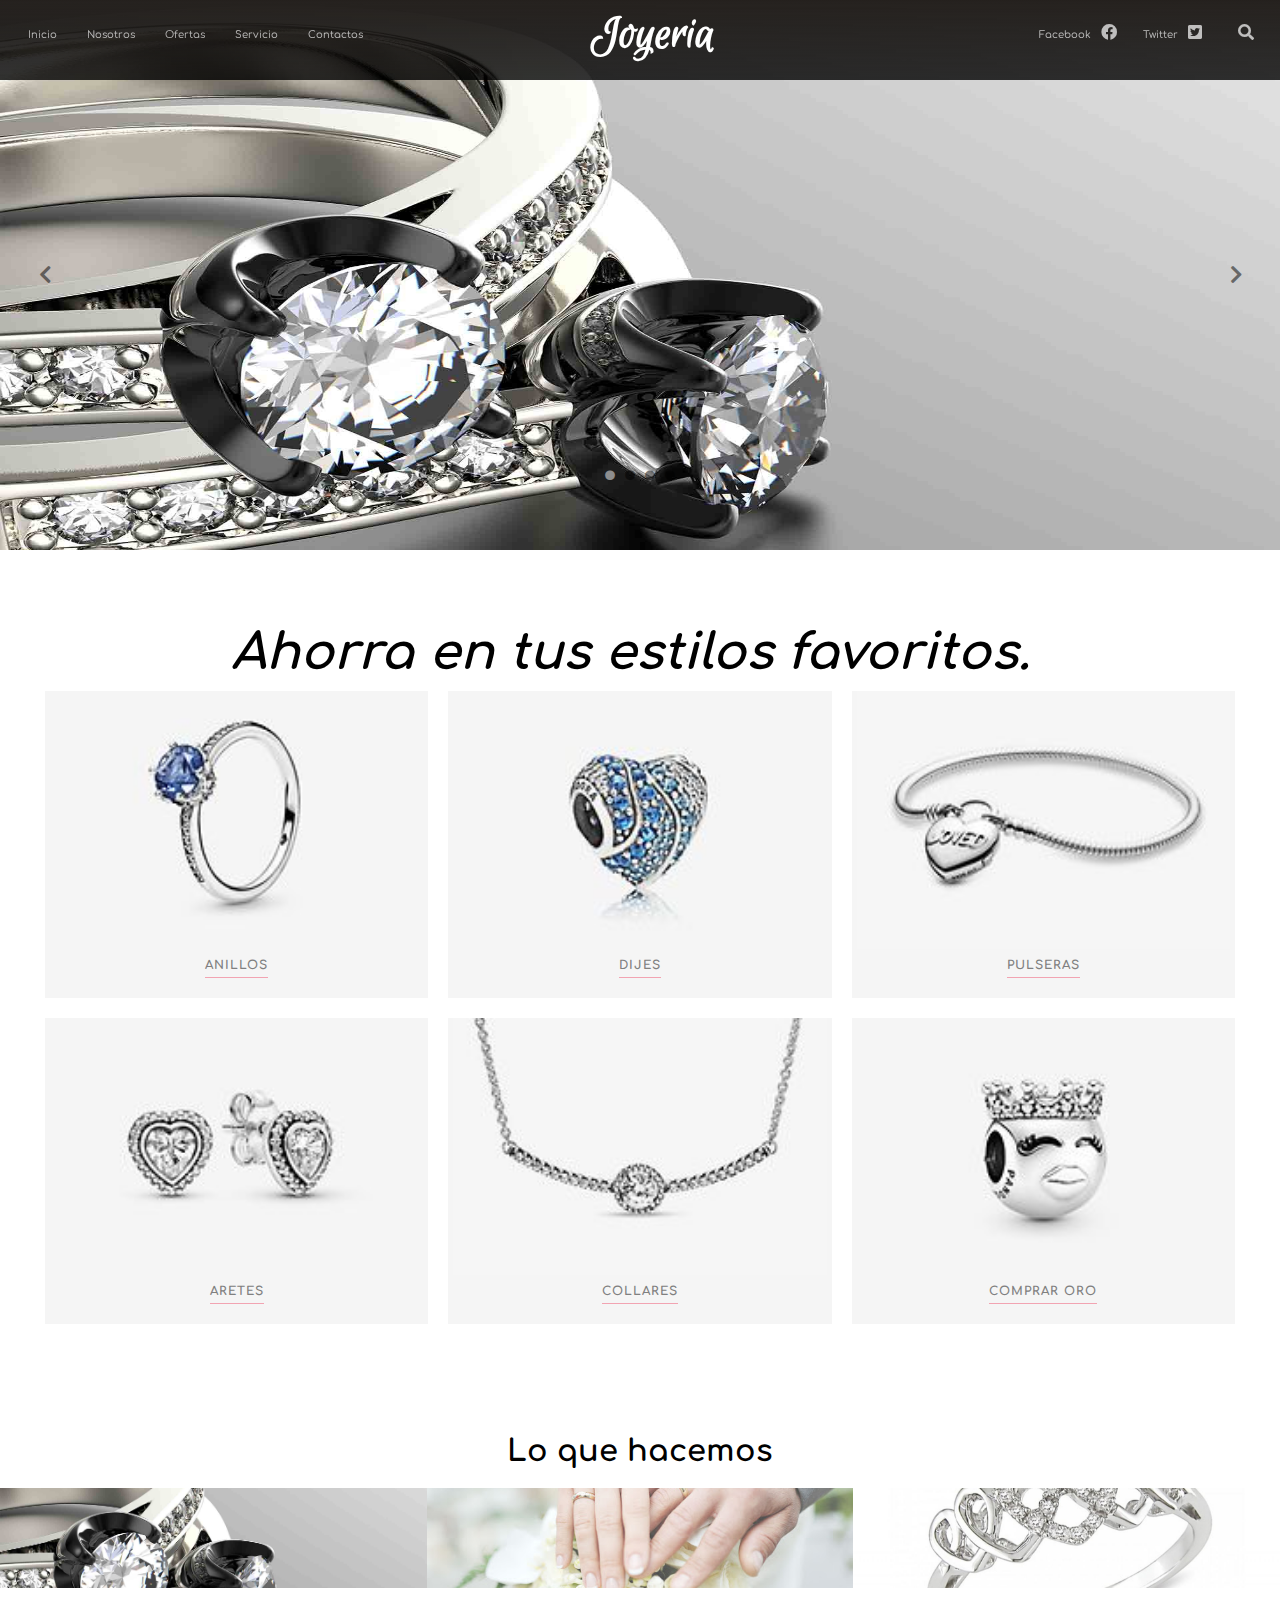
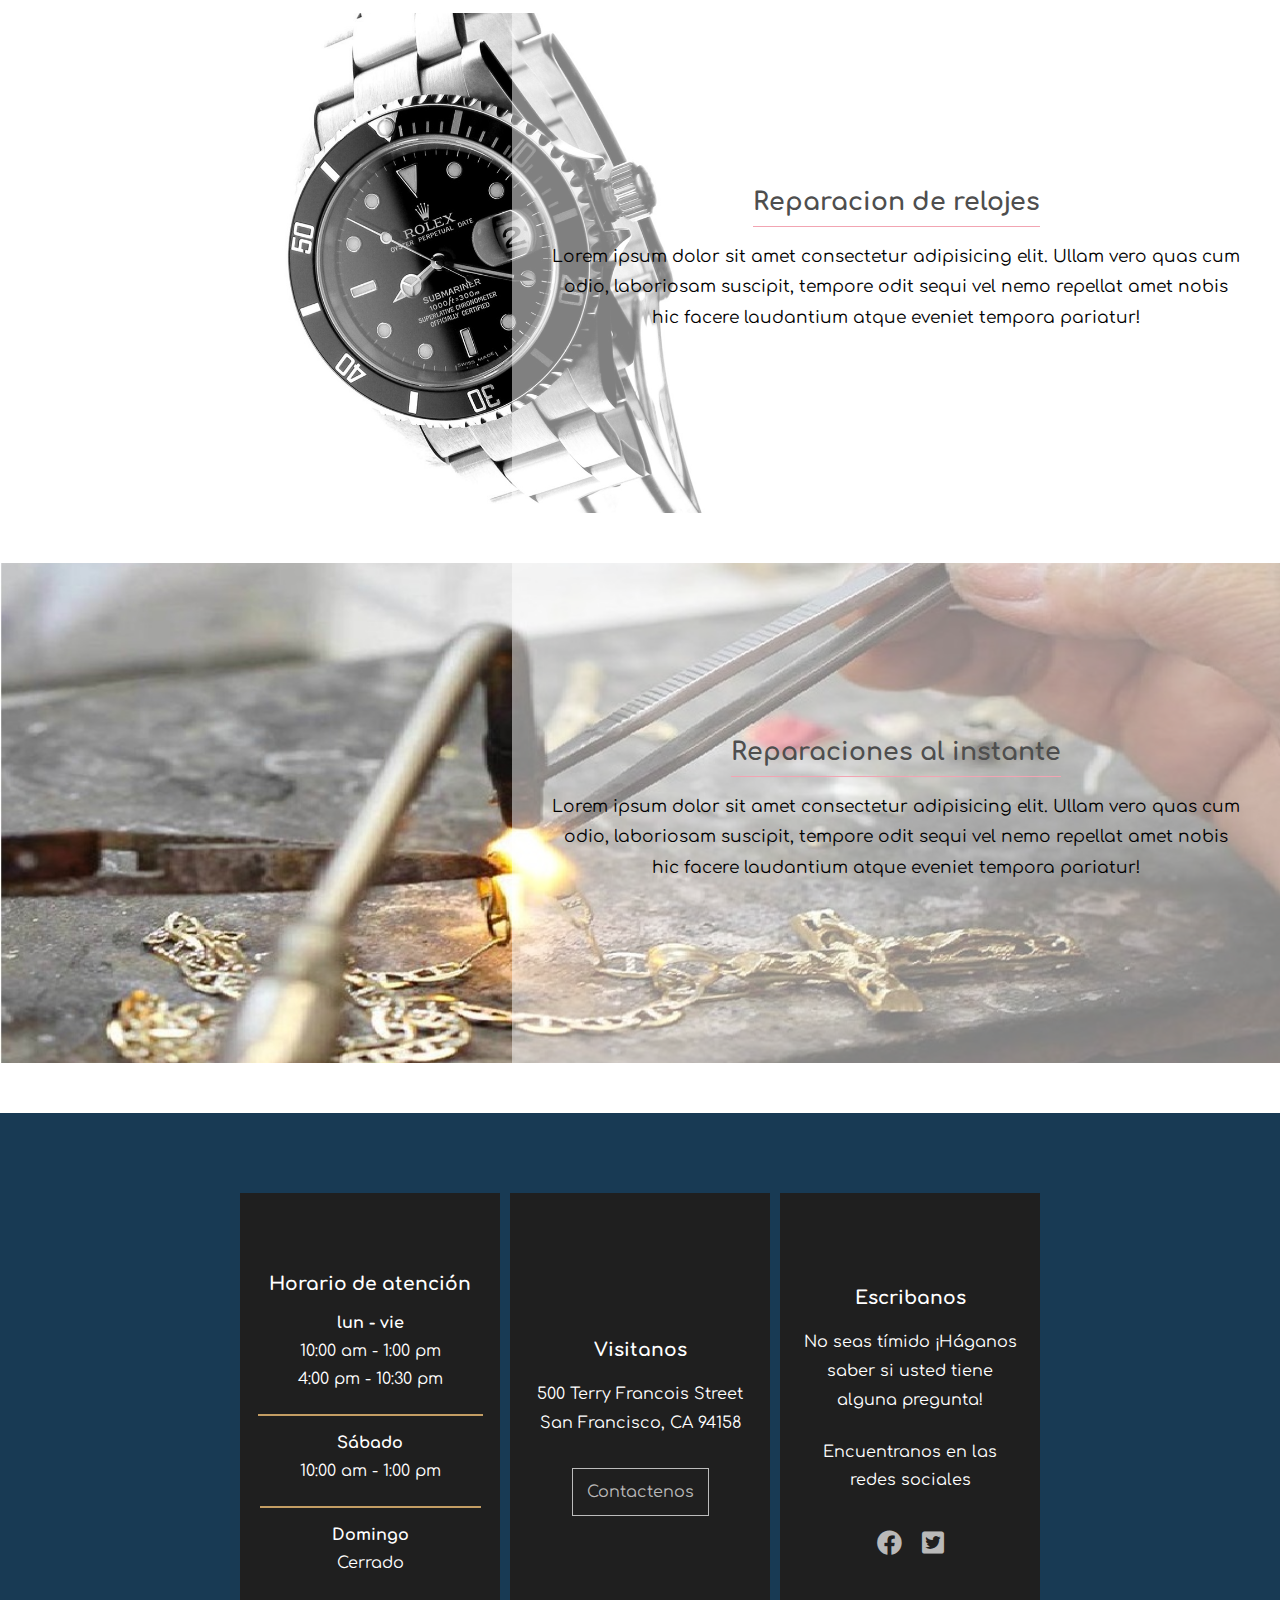
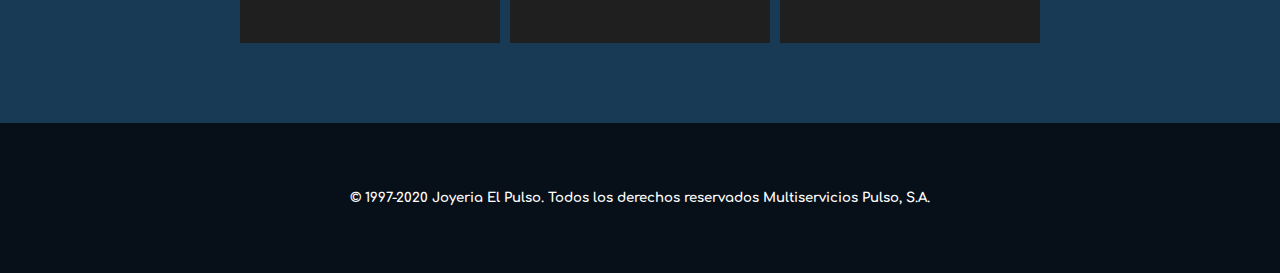
==== index.html @ f6baad27 "Media Query reponsive menu, social" ====
<!DOCTYPE html>
<html lang="es">
<head>
    <meta charset="UTF-8">
    <meta name="viewport" content="width=device-width, initial-scale=1.0">
    <title>Joyeria el Pulso</title>
    <link href="https://fonts.googleapis.com/css2?family=Lora&family=Montserrat:wght@600&display=swap" rel="stylesheet">
    <link href="https://fonts.googleapis.com/css2?family=MedievalSharp&display=swap" rel="stylesheet">
    <link href="https://fonts.googleapis.com/css2?family=Roboto&display=swap" rel="stylesheet">
    <link href="https://fonts.googleapis.com/css2?family=Comfortaa:wght@300&display=swap" rel="stylesheet">
    <link href="https://fonts.googleapis.com/css2?family=Euphoria+Script&display=swap" rel="stylesheet">

    <link rel="stylesheet" href="css/all.css">
    <link rel="stylesheet" href="css/principal.css">
</head>
<body>
    <div class="padre">
        <!-- encabezado incluyendo el menu y logo  -->
        <!-- ----------------------------- -->
        <header class="header"> 
            <!-- logo de la empresa -->
            <div class="contenedor">
        
            <input type="checkbox" id="menu-bar">
            <label for="menu-bar"><i class="fas fa-bars"></i></label>

            <nav class="menu">
              <a class="" href="#">Inicio</span></a>
              <a class="" href="#">Nosotros</span></a>
              <a class="" href="#">Ofertas</span></a>
              <a class="" href="#">Servicio</span></a>
              <a class="" href="#">Contactos</span> </a>
            </nav>

            <div class="logo">
              <h1>Joyeria</h1>
            </div>
            

            <div class="social">
              <div><a href="#"><span class="off">Facebook</span><i class="fab fa-facebook"></i></a></div>
              <div><a href="#"><span class="off">Twitter</span><i class="fab fa-twitter-square"></i></a></div>
              <div><a href="#"><span class="off"></span><i class="fas fa-search"></i></a></div>
            </div>

            <!-- menu de opciones y logo de redes sociales -->
          </div>    
        </header>
        <!-- ----------------------------- -->
        <!-- comienza slider -->
      <section class="section">   
        <div class="marcoSlider">
        <div class="slider">
          <ul>
            <li id="slider1"><img src="imagenes/4 (1).jpg" alt=""></li>
            <li id="slider2"><img src="imagenes/4 (2).jpg" alt=""></li>
            <li id="slider3"><img src="imagenes/4 (3).jpg" alt=""></li>
            <li id="slider4"><img src="imagenes/4 (4).jpg" alt=""></li>
        </ul>

            <div class="left"><span class="fa fa-chevron-left"></span></div>
            <div class="right"><span class="fa fa-chevron-right"></span></div>
        </div>
        <ol class="paginacion">
          <!-- <li><span class="fa fa-circle"></span></li>
          <li><span class="fa fa-circle"></span></li>
          <li><span class="fa fa-circle"></span></li>
          <li><span class="fa fa-circle"></span></li> -->
      </ol>
        </div>
      </section>
      <!-- ----------- termina slider -->
      <!-- section para descripcion de categorias -->
      <section class="sectionCategoria">
        <!-- panel de anuncios o frase de bienvenida -->
        <div class="contenedorSection">

        <aside class="panelRight">
            <div class="textFrase"><h1>Ahorra en tus estilos favoritos.</h1></div>
        </aside>

        <!-- imagenes con descripcion de categorias -->
          <div class="categoria">
            <article class="articulos">
              <img src="imagenes/Categorias/1.jpg" alt="">
            
              <h3>Anillos</h3>
            
            </article>

            <article class="articulos">
              <img src="imagenes/Categorias/2.jpg" alt="">
              <div class="contText"> 
                <h3>Dijes</h3>
               </div>
            </article>

            <article class="articulos">
              <img src="imagenes/Categorias/3.jpg" alt="">
              <div class="contText"> 
                <h3>Pulseras</h3>
               </div>
            </article>

            <article class="articulos">
              <img src="imagenes/Categorias/4.jpg" alt="">
              <div class="contText"> 
                <h3>Aretes</h3>
               </div>
            </article>

            <article class="articulos">
              <img src="imagenes/Categorias/5.jpg" alt="">
              <div class="contText"> 
                <h3>Collares</h3>
               </div>
            </article>

            <article class="articulos">
              <img src="imagenes/Categorias/6.jpg" alt="">
              <div class="contText"> 
                <h3>Comprar oro</h3>
               </div>
            </article>
          </div>

        </div>
      </section>
      <section class="section">
        <div class="textVendida">
          <h3>Lo que hacemos</h3> 
        </div>

        <!-- slides de presentacion para imagenes menores -->
        <div class="marcoSliderMini">
        <div class="slidesMini">
          <ul>
            <li id="slider1"><img src="imagenes/4 (1).jpg" alt=""></li>
            <li id="slider2"><img src="imagenes/4 (2).jpg" alt=""></li>
            <li id="slider3"><img src="imagenes/4 (3).jpg" alt=""></li>
            <li id="slider4"><img src="imagenes/4 (4).jpg" alt=""></li>
            <li id="slider1"><img src="imagenes/4 (1).jpg" alt=""></li>
            <li id="slider2"><img src="imagenes/4 (2).jpg" alt=""></li>
            <li id="slider3"><img src="imagenes/4 (3).jpg" alt=""></li>
            <li id="slider4"><img src="imagenes/4 (4).jpg" alt=""></li>
            <li id="slider1"><img src="imagenes/4 (1).jpg" alt=""></li>
            <li id="slider2"><img src="imagenes/4 (2).jpg" alt=""></li>
            <li id="slider3"><img src="imagenes/4 (3).jpg" alt=""></li>
            <li id="slider4"><img src="imagenes/4 (4).jpg" alt=""></li>
        </ul>
        

        </div>
        </div>
      </section>

      <section class="sectionServicios">
        <div class="servicios">
          <article class="serviciosAr">
            <!-- <img src="imagenes/reloj1.jpg" alt=""> -->
            <div class="ServicioText"> 
              <a href="">Reparacion de relojes</a>
              <p>Lorem ipsum dolor sit amet consectetur adipisicing elit. Ullam vero quas cum odio, laboriosam suscipit, tempore odit sequi vel nemo repellat amet nobis hic facere laudantium atque eveniet tempora pariatur!</p>
             </div>
          </article>

          <article class="serviciosAr2">
            <!-- <img src="imagenes/reloj1.jpg" alt=""> -->
            <div class="ServicioText"> 
              <a href="">Reparaciones al instante</a>
              <p>Lorem ipsum dolor sit amet consectetur adipisicing elit. Ullam vero quas cum odio, laboriosam suscipit, tempore odit sequi vel nemo repellat amet nobis hic facere laudantium atque eveniet tempora pariatur!</p>
             </div>
          </article>
        </div>
      </section>


      <!-- pie de pagina  -->
      <footer class="footer">
        <!-- contenido de pie de pagina -->
        <div class="pie">
          <div class="colorPie">
            <!-- informacion general de contacto -->
          <article class="informacion ">
            <h3>Horario de atención</h3>
            <h4>lun - vie</h4>
            <p class="linea">
              <font style="vertical-align: inherit;">10:00 am - 1:00 pm</font>
              <br/>
              <font style="vertical-align: inherit;">4:00 pm - 10:30 pm</font>
            </p>
            <br/>
            
            <h4>Sábado</h4>
            <p class="linea">
              <font style="vertical-align: inherit;">10:00 am - 1:00 pm</font>
            </p>
            <br/>
            
            <h4>Domingo</h4>
            <p>
              <font style="vertical-align: inherit;">Cerrado</font>
            </p>
          </article>

          <article class="informacion">
            <h3>Visitanos</h3>
            <!-- <h4>lun - vie</h4> -->
            <p>
              <font style="vertical-align: inherit;">500 Terry Francois Street San Francisco, CA 94158
                </font>
            </p>
            <a href="#" class="pieBoton">Contactenos</a>
          </article>

          <article class="informacion">
            <h3>Escribanos</h3>
            <p>
              <font style="vertical-align: inherit;">No seas tímido ¡Háganos saber si usted tiene alguna pregunta!</font>
            </p>
            <br/>
            <p>
              <font style="vertical-align: inherit;">Encuentranos en las redes sociales</font>
            </p>
            
            <div class="pieSocial">
              <div><a href="#"><i class="fab fa-facebook"></i></a></div>
              <div><a href="#"><i class="fab fa-twitter-square"></i></a></div>
          </div>
          </article>
        </div>
        <div class="piePagina">
          <div class="piecuadro">
            <h5>
              © 1997-2020 Joyeria El Pulso. Todos los derechos reservados Multiservicios Pulso, S.A.
            </h5>
          </div>
        </div>
      </div>
      </footer>

    </div>
    <script src="https://code.jquery.com/jquery-3.5.1.min.js"></script>
    <script src="js/jquery.slides.js"></script>
    <script src="js/funcion.js"></script>
</body> 
</html>
---- css/principal.css ----
@import url(menu.css);

*{
    margin: 0px;
    padding: 0px;
    box-sizing: border-box;
}

body{
    font-family: 'Comfortaa', cursive;
    transition: padding-top 0.5s ease;
}
a{
    text-decoration: none;
}
.padre{
    /* background: #000000; */
    display: flex;
    flex-flow: column nowrap;
}
.margen-interno{
    padding: 0px 50px;
}

/* encabezado de pagina web */
header{
    width: 100%;
    height: 80px;
    background: linear-gradient(to bottom,#25211e 0,rgba(37,33,30,-0.9) 100%);
    color: #fff;
    position: fixed;
    top: 0;
    left: 0;
    z-index: 100;
}
header:hover{
    background: linear-gradient(to bottom,#25211e 0,rgba(0,0,0,0.8) 100%);
}
.contenedor{
    width: 98%;
    margin: auto;
    display: flex;
    align-content: center;
    align-items: center;
    flex-direction: row;
    flex-wrap: wrap;
    justify-content: center;
}
header h1{
    float: left;
}
header .contenedor{
display: table;
}
/* los demas estilos de menu estan importados desde el doc menu.css */
/* aqui termina los diseños de la cabecera  */

/* Comienzo de la parte de section */
.section{
    /* margin-top: 50px; */
    /* background: #000; */
    display: inline-block;
    flex: 0  0 auto;
    flex-direction: column;
}

/* ----------Animaciones y propiedades de imagenes slider------- */
.marcoSlider{
    /* background: #235379; */
    margin:0px 0px 25px calc((100% - 1349px) * 0.5);
    display: flex;
    flex: 0 0 auto;
    width: 1349px;
    height: 645px;
    position: relative;
    overflow: hidden;
}
.slider{
/* background: #000; */
overflow: hidden;
text-align: center;
width: 100%;
height: 100%;
}
    .slider ul{
        display: flex;
        width: 100%;
        height: 100%;
        /* animation: cambio 20s infinite alternate ease; */
        position: absolute;
    }
    .slider li, ul{
        width: 100%;
        list-style: none;
    }
    .slider img{
        /* transition: all 0.5s ease; */
        width: 100%;
        height: 100%;
        /* object-fit: cover; */
        cursor: pointer;
    }
    .slider img:hover{
        /* transform: scale(0.9); */
    }
    .paginacion{
        list-style: none;
        position: absolute;
        color: black;
        top: 85%;
        display: flex;
        justify-content: center;
        width: 100%;
        height: 80;
    }   
    .paginacion li{
        font-size: 15px;
        margin: 2px 5px; 
        color: rgba(0, 0, 0, .5);
        cursor: pointer;
    }
    .left span, .right span{
        /* background-color: #ffffff; */
        height: 100%;
        width: 100%;
        display: flex;
        justify-content: center;
        align-items: center;
    }
    .left, .right{
        cursor: pointer;
        position: absolute;
        height: 100%;
        width: 120px;
        margin-bottom: 100px;
        /* border: 1px solid; */
        transition: all 0.5s ease;
        display: flex;
        align-items: center;
        justify-content: center;
        color: rgba(0, 0, 0, .5);
        font-size: 35px;
    }
    .left{
        /* left: 10px; */   
    }
    .right{
        right: -1px;
    }
    .right:hover{
        color: rgba(255, 255, 255, .9);
        background:rgba(0, 0, 0, .1);
    }
    .left:hover{
        color: rgba(255, 255, 255, .9);
        background:rgba(0, 0, 0, .1);
    }
    .paginacion span:hover{
        color: rgb(0, 0, 0);
    }


/* Slider de imagenes menores para mostrario comienzo */
.marcoSliderMini{
    /* background: #159265; */
    flex: 0 0 auto;
    margin:0px 0px 25px calc((100% - 1349px) * 0.5);
    display: flex;
    width: 1349px;
    height: 145px;
    position: relative;
    overflow: hidden;
}
.slidesMini{
/* background: #000; */
overflow: hidden;
text-align: center;
width: 100%;
height: 100%;
}
.textVendida{
    justify-content: center;
    align-items: center;  
    display: flex;
    margin-top: 50px;
    margin-bottom: 20px;
    font-size: 26px;
}
.textVendida h3{
    width: 100%;
    text-align: center;
    height: 100%;
}
    .slidesMini ul{
        display: flex;
        width: 400%;
        height: 100%;
        animation: cambio 20s infinite alternate ease;
        position: absolute;
    }
    .slidesMini li{
        width: 100%;
        height: 100%;
        list-style: none;
    }
    .slidesMini img{
        cursor: pointer;
        transition: all 0.5s ease;
        width: 100%;
        height: 100%;
        object-fit: cover;
    }
    .slidesMini img:hover{
        transform: scale(0.9);
    }
/* Slider de imagenes menores para mostrario Termina*/

/* section de categorias comienzo */

.sectionCategoria{
        /* background: #235379; */
        display: flex;
        /* position: relative; */
    }
    .contenedorSection{
        display: flex;
        width: 1349px;
        margin:50px 0px 50px calc((100% - 1349px) * 0.5);
        padding: 20px 90px 20px 90px;
    }
    .categoria{
        display: flex;
        flex: 1 1 100%;
        flex-flow: row wrap;
        justify-content: center;
    }
        .articulos{
            background: #F5F5F5;
            padding: 0px 5px 20px 5px;
            flex: 1 1 25%;
            text-align: center;
            margin: 10px 10px 10px 10px;
        }
        .contText{
            display: inline-block;
        }
        .articulos h3{
            position: relative;
            bottom: 0px;
            left: 0px;
            font-size: 12px;
            color: grey;
            letter-spacing: 1px;
            text-transform: uppercase;
            padding: 5px 0;
            display: inline-block;
            border-bottom: 0px solid;
            border-color: rgba(242, 164, 178);
            transition: 0.5s;
            border-width: 0 0 1px;
            cursor: pointer;
        }
.articulos h3:hover{
    border-width: 0 0 1px;
    padding: 5px 5px;
    border-color: rgba(148, 1, 11);
    color: black;
}
        .articulos img{
            width: 100%;
        }
    .panelRight{
        /* background: blueviolet; */
        flex: 0 1 65%;
        display: flex;
        align-items: center;
        padding-right: 20px;
        /* margin: 10px 0px 10px 50px; */
    }
    .textFrase{
        font-style: oblique;
        font-size: 36px;
    }
    /* section de categorias Termina */



/* seccion de servicios empieza */

.sectionServicios{
    background: rgba(245, 245, 245, 0.5);
    display: flex;
    /* position: static; */
    margin-bottom: 50px;
}
.servicios{
    display: flex;
    width: 1349px;
    margin:50px 0px 50px calc((100% - 1349px) * 0.5);
    flex-flow: column;
    /* background: red; */
}
.serviciosAr{
    background: url(../imagenes/reloj1.jpg);
    background-position: center;
    background-attachment: contain;
    background-size: contain;
    background-repeat: no-repeat;
    background-color: white;
    display: flex;
    flex-flow: row;
    padding-left: 40%;
}
.serviciosAr2{
    background: url(../imagenes/joyas1.jpg);
    background-position: left;
    background-attachment: contain;
    background-size: cover;
    background-repeat: no-repeat;
    background-color: gray;
    display: flex;
    flex-flow: row;
    margin-top: 50px;
    padding-left: 40%;
}
.ServicioText{
    right: 0px;
    background: rgba(255, 255, 255, .5);
    height: 500px;
    display: flex;
    flex-flow: column;
    text-align: center;
    justify-content: center;
    padding: 20px;
    align-items: center;
}
.servicios a{
    font-size: 25px;
    color: rgb(78, 78, 78);
    font-weight: bold;
    padding-bottom: 10px;
    transition: 3s;
    border-bottom: 1px solid;
    display: inline-block;
    border-bottom: 0px solid;
    border-color: rgba(242, 164, 178);
    transition: 0.5s;
    -webkit-transition: 0.5s;
    border-width: 0 0 1px;
    box-sizing: border-box;
    cursor: pointer;
}
.servicios p {
    padding-top: 15px;
    font-size: 17px;
    line-height: 1.8em;
}
.servicios a:hover{
    /* transform: scale(0.9); */
    border-width: 0 0 2px;
    padding: 5px 30px;
    border-color: rgba(148, 1, 11);
    color: black;
}
/* seccion de servicios termina */

/* footer informacion de estableciminento comienza */

.footer{
    background-color: #235379;
    display: flex;
}
.pie{
    background: url(../imagenes/pie1.jpg);
    background-position: center;
    background-attachment: fixed;
    background-size: cover;
    background-repeat: no-repeat;
    /* background-color: white; */
    margin:0px 0px 0px calc((100% - 100%) * 0.5);
    width: 100%;
}
.colorPie{
    background-color: rgba(0, 0, 0, .3);
    width: 100%;
    padding: 100px 60px 100px 60px;
    flex-flow: row wrap;
    display: flex;
    margin:0px 0px 0px calc((100% - 100%) * 0.5);
    /* width: 1349px; */
    justify-content: center;
}
.informacion{
    width: 300px;
    height: 450px;
    margin: 0px 20px;
    background-color: rgba(31, 31, 31);
    color: rgba(255, 255, 255);
    align-items: center;
    text-align: center;
    justify-content: center;
    display: flex;
    flex-flow: column;
}
.informacion h3{
    padding: 20px 0px;
}
.informacion h4, p{
    padding: 0px 18px 5px 18px;
}
.informacion p {
    line-height: 1.8em;
}
.pieBoton{
    margin-top: 25px ;
    padding: 14px;
    color: rgba(255, 255, 255, 0.7);   
    border: 1px solid rgba(255, 255, 255, 0.7);   
    transition: .1s;
}
.pieBoton:hover{
    color: white;
    background: rgba(255, 255, 255, 0.1);   
    border: 2px solid rgba(255, 255, 255, 0);   
}

.linea{
    border-bottom: 2px solid rgba(195, 157, 99);
    padding: 0px 40px;
    padding-bottom: 20px;
}

.piePagina{
    background-color: rgba(0, 0, 0, .8);
    display: flex;
    justify-content: center;
}
.piecuadro{
    height: 150px; 
    /* background: gray; */
    display: flex;
    align-items: center;
    text-align: center;
    justify-content: center;
    color: white;
    line-height: 1em;
}
.pieSocial{
    padding-top: 20px;
    display: flex;
}
.pieSocial div{
    font-size: 25px;
    margin: 10px;
}
.pieSocial a{
    color: rgba(255, 255, 255, 0.7); 
}
.pieSocial a:hover{
    color: rgba(255, 255, 255); 
}
/* footer informacion de estableciminento termina */

/* KEYFRAMES animaciones para agregar en imagenes */

/* animacion de imagenes de cambio escala */
    @keyframes cambio{
        0% {margin-left: 0;}
        20% {margin-left: 0;}
    
        25% {margin-left: -100%;}
        45% {margin-left: -100%;}
    
        50% {margin-left: -200%;}
        70% {margin-left: -200%;}
    
        75%  {margin-left: -300%;}
        100% {margin-left: -300%;}
    }


/* mmedia Querys propiedades de reponsive */

@media screen and (max-width:1348px){
     .marcoSlider{
        margin:0px 0px 25px calc((100% - 100%) * 0.5);
        width: 100%;
        height: 550px;
    } 
    .marcoSliderMini{
        margin:0px 0px 25px calc((100% - 100%) * 0.5);
        width: 100%;
        height: 100px;
    }
    .paginacion li{
        font-size: 10px;
    }
    .left, .right{
        width: 90px;
        font-size: 20px;
    }
    .contenedorSection{
        flex-flow: column;
        margin: 0px;
        padding: 50px 35px;
    }
    .panelRight{
        justify-content: center;
    }
    .textFrase{
        font-size: 25px;
    }
    .sectionServicios{
        background: none;
    }
    .servicios{
        padding: 0px;
        margin: auto;
    }
    .colorPie{
        padding: 80px 10px 80px 10px;
    }
    .informacion{
        width: 260px;
        margin: 0px 5px;
    }
}
@media screen and (max-width:839px){
    .colorPie{
        padding: 80px 30px 80px 30px;
    }
    .informacion{
        margin: 20px 50px;
        display: flex;
        flex-flow: column;
        width: 400px;
    }
    .off{
        display: none;
    }
    header{
        height: 50px;
     }
     .left, .right{
         display: none;
     }
}

@media screen and (max-width:699px){
    .marcoSlider{
        height: 350px;
    }
    .colorPie{
        padding: 40px 30px 40px 30px;
    }
    .informacion{
        margin: 20px 20px;
        display: flex;
        flex-flow: column;
        width: 400px;
    }
}

@media screen and (max-width:548px){
    .textFrase{
        font-size: 16px;
        text-align: center;
    }
    .textVendida{
        font-size: 16px;
    }
    .contenedorSection{
        padding: 20px 0px 0px 0px;
    }
    .categoria{
        flex-direction: row wrap;
    }
    .articulos{
        margin: 25px;
    }
    .serviciosAr, .serviciosAr2{
        padding: 0px;
        background-position: cover;
    }
}
@media screen and (max-width:450px){
    .marcoSlider{
        height: 200px;
    }
}
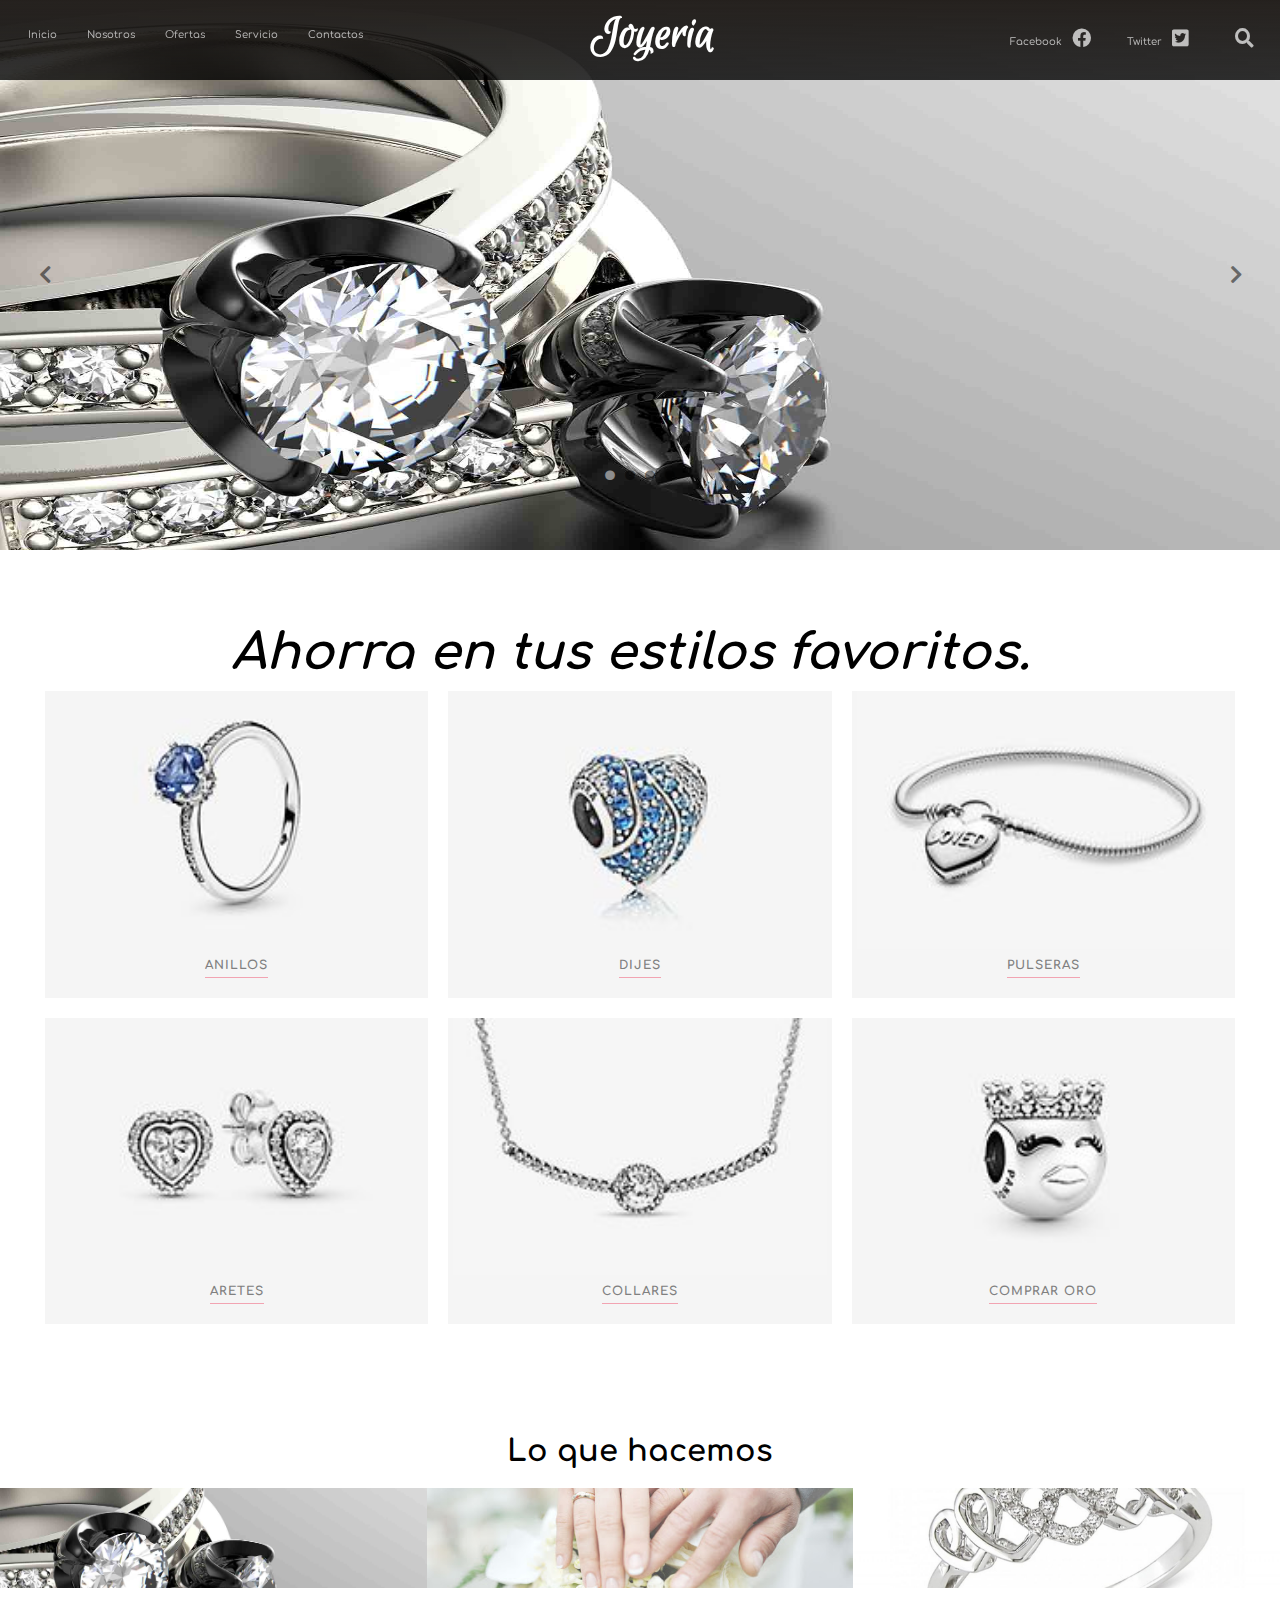
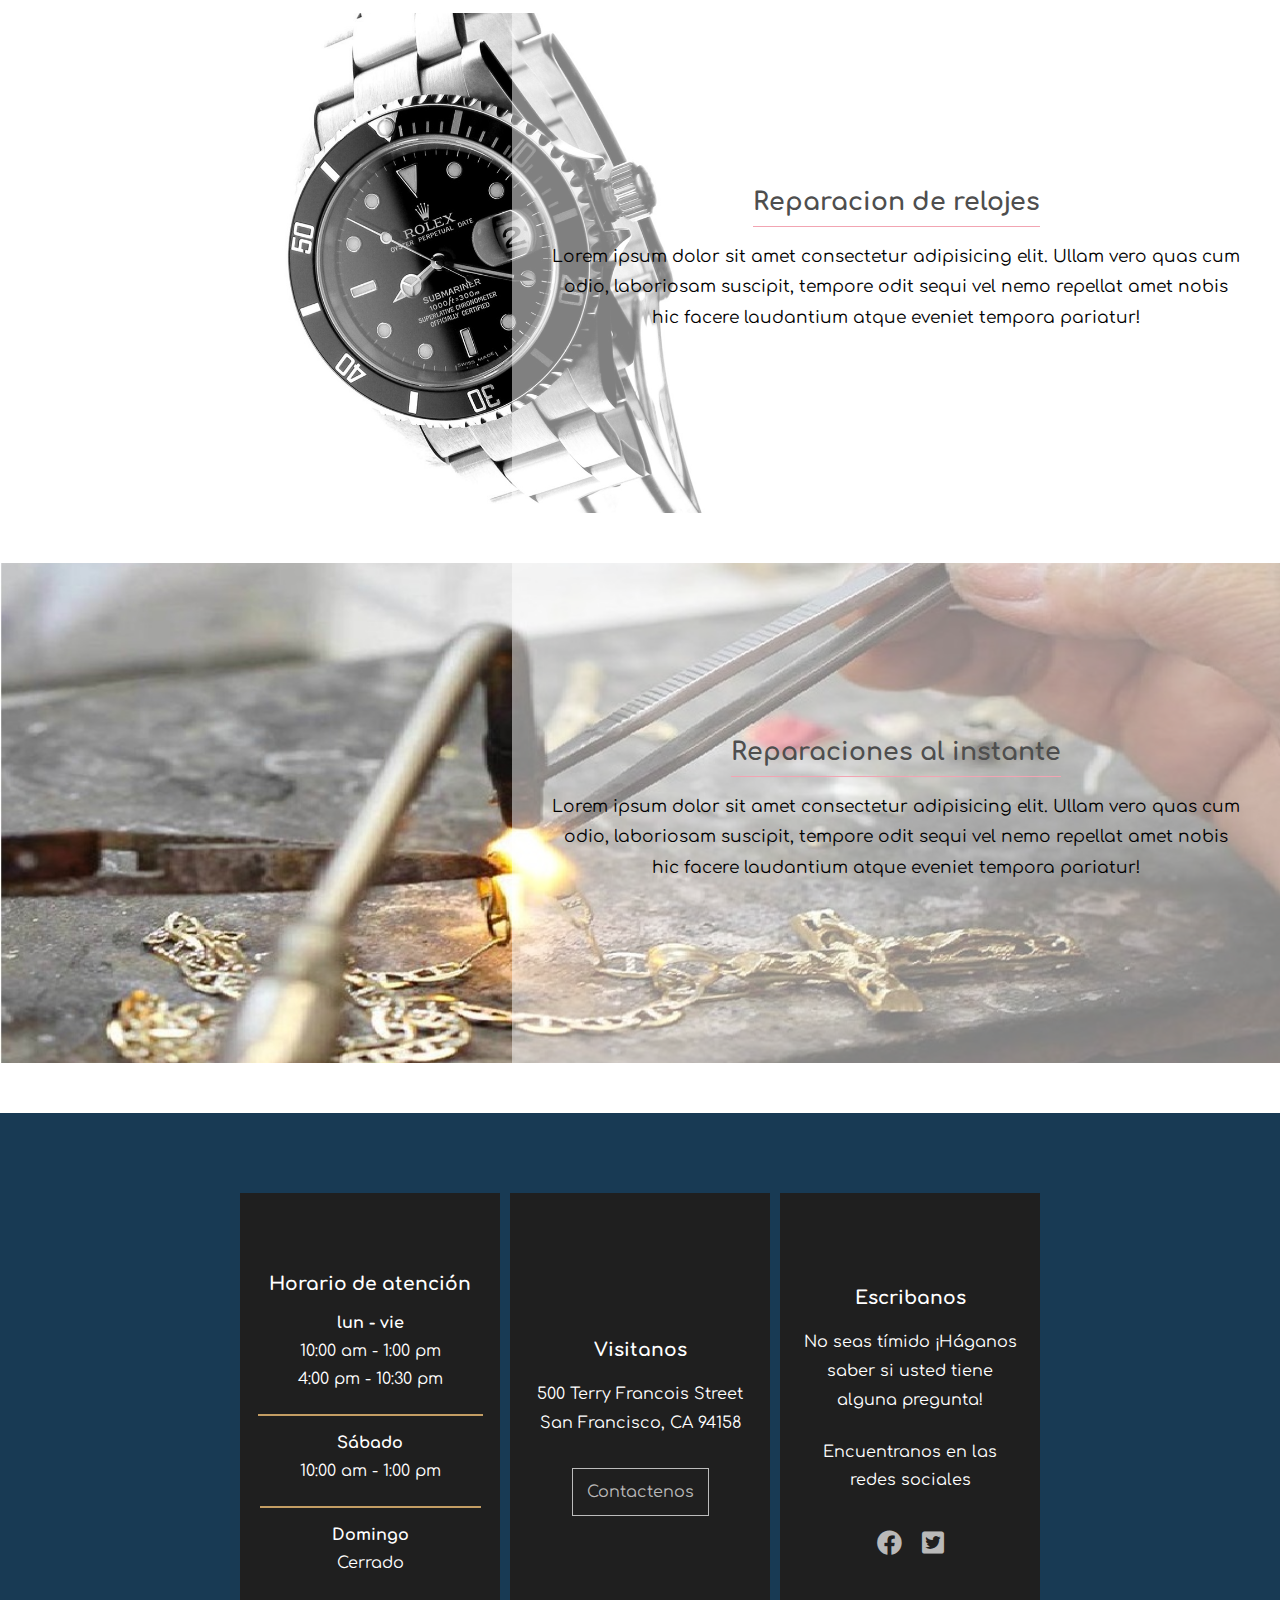
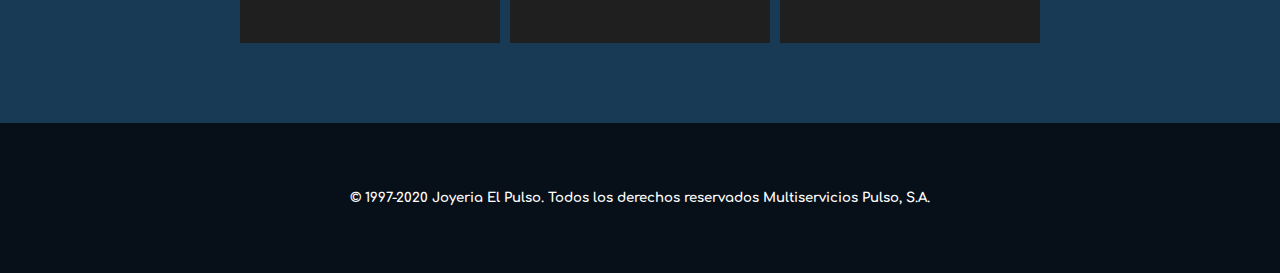
==== commit e47fe3a5: "Media Query reponsive menu, social" ====
--- a/index.html
+++ b/index.html
@@ -22,7 +22,7 @@
             <div class="contenedor">
         
             <input type="checkbox" id="menu-bar">
-            <label for="menu-bar"><i class="fas fa-bars"></i></label>
+            <label for="menu-bar"><i class="fas fa-bars"></i><span>menu</span></label>
 
             <nav class="menu">
               <a class="" href="#">Inicio</span></a>
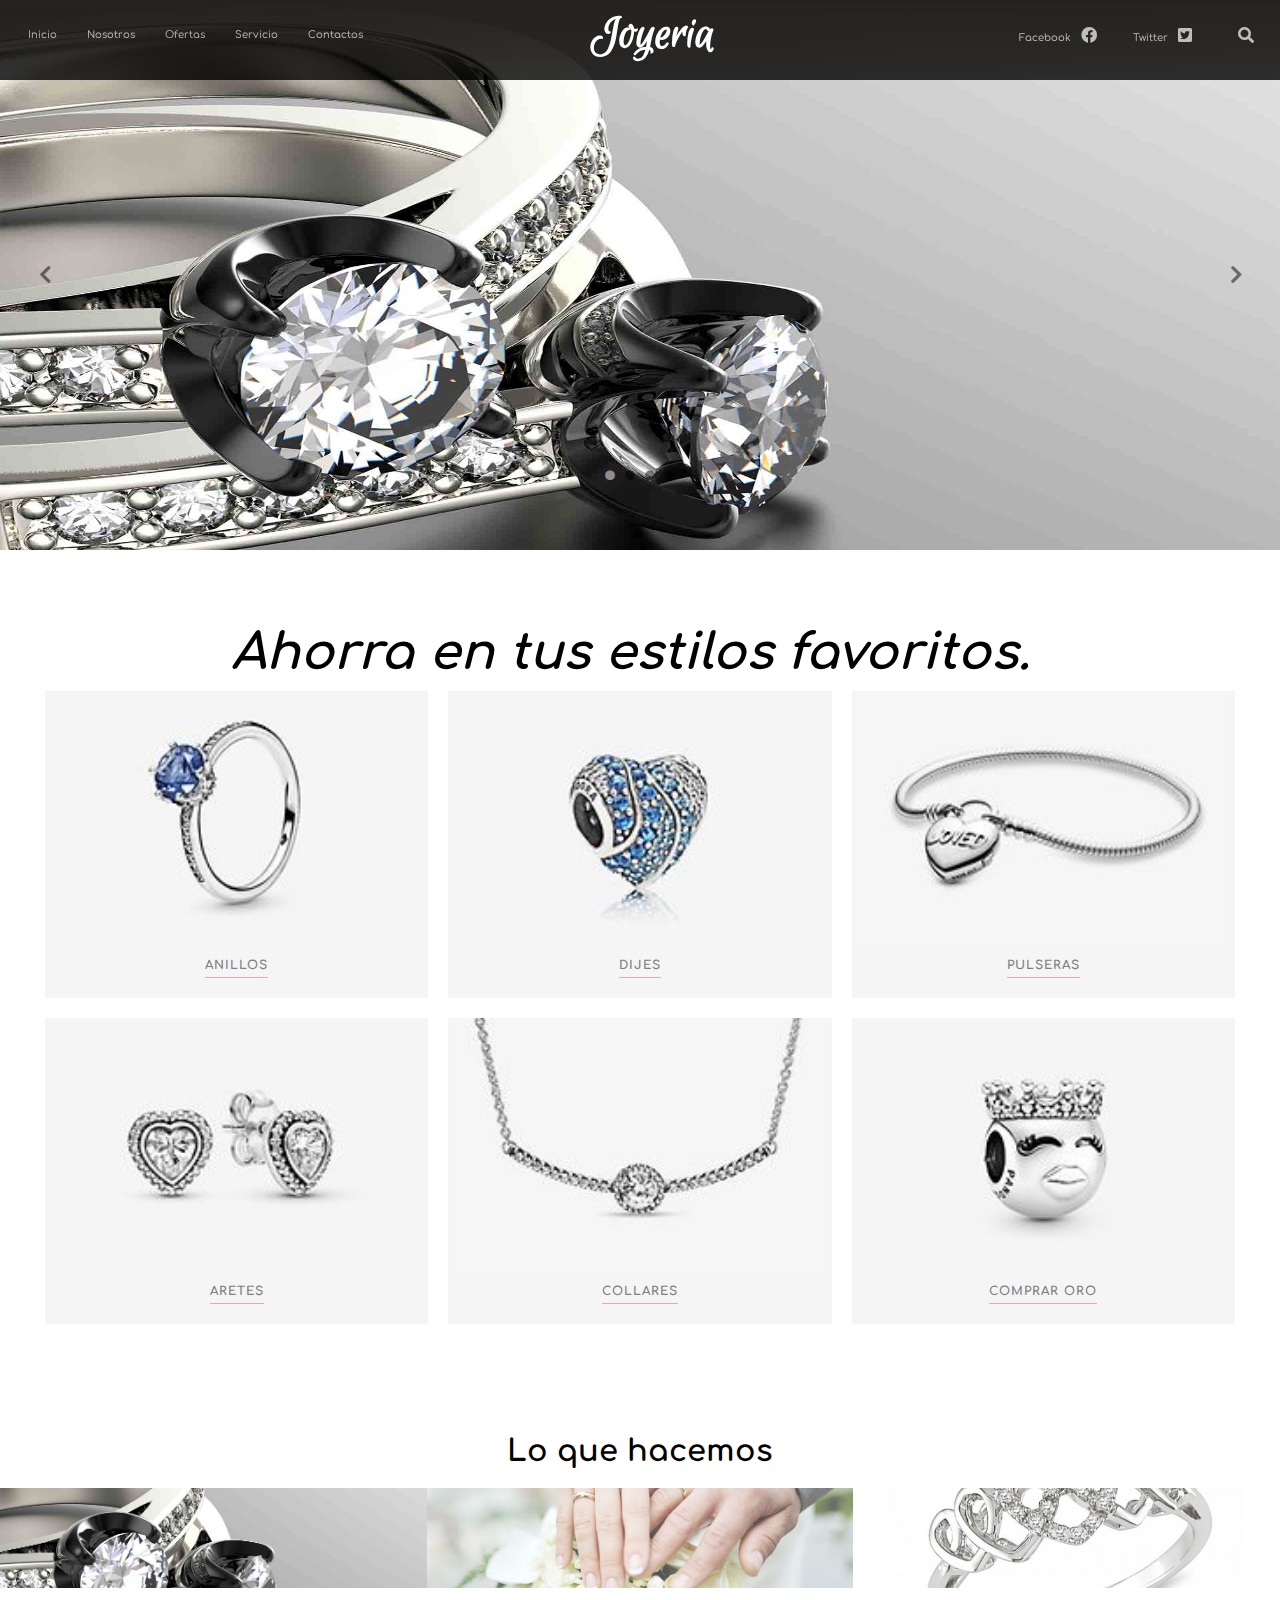
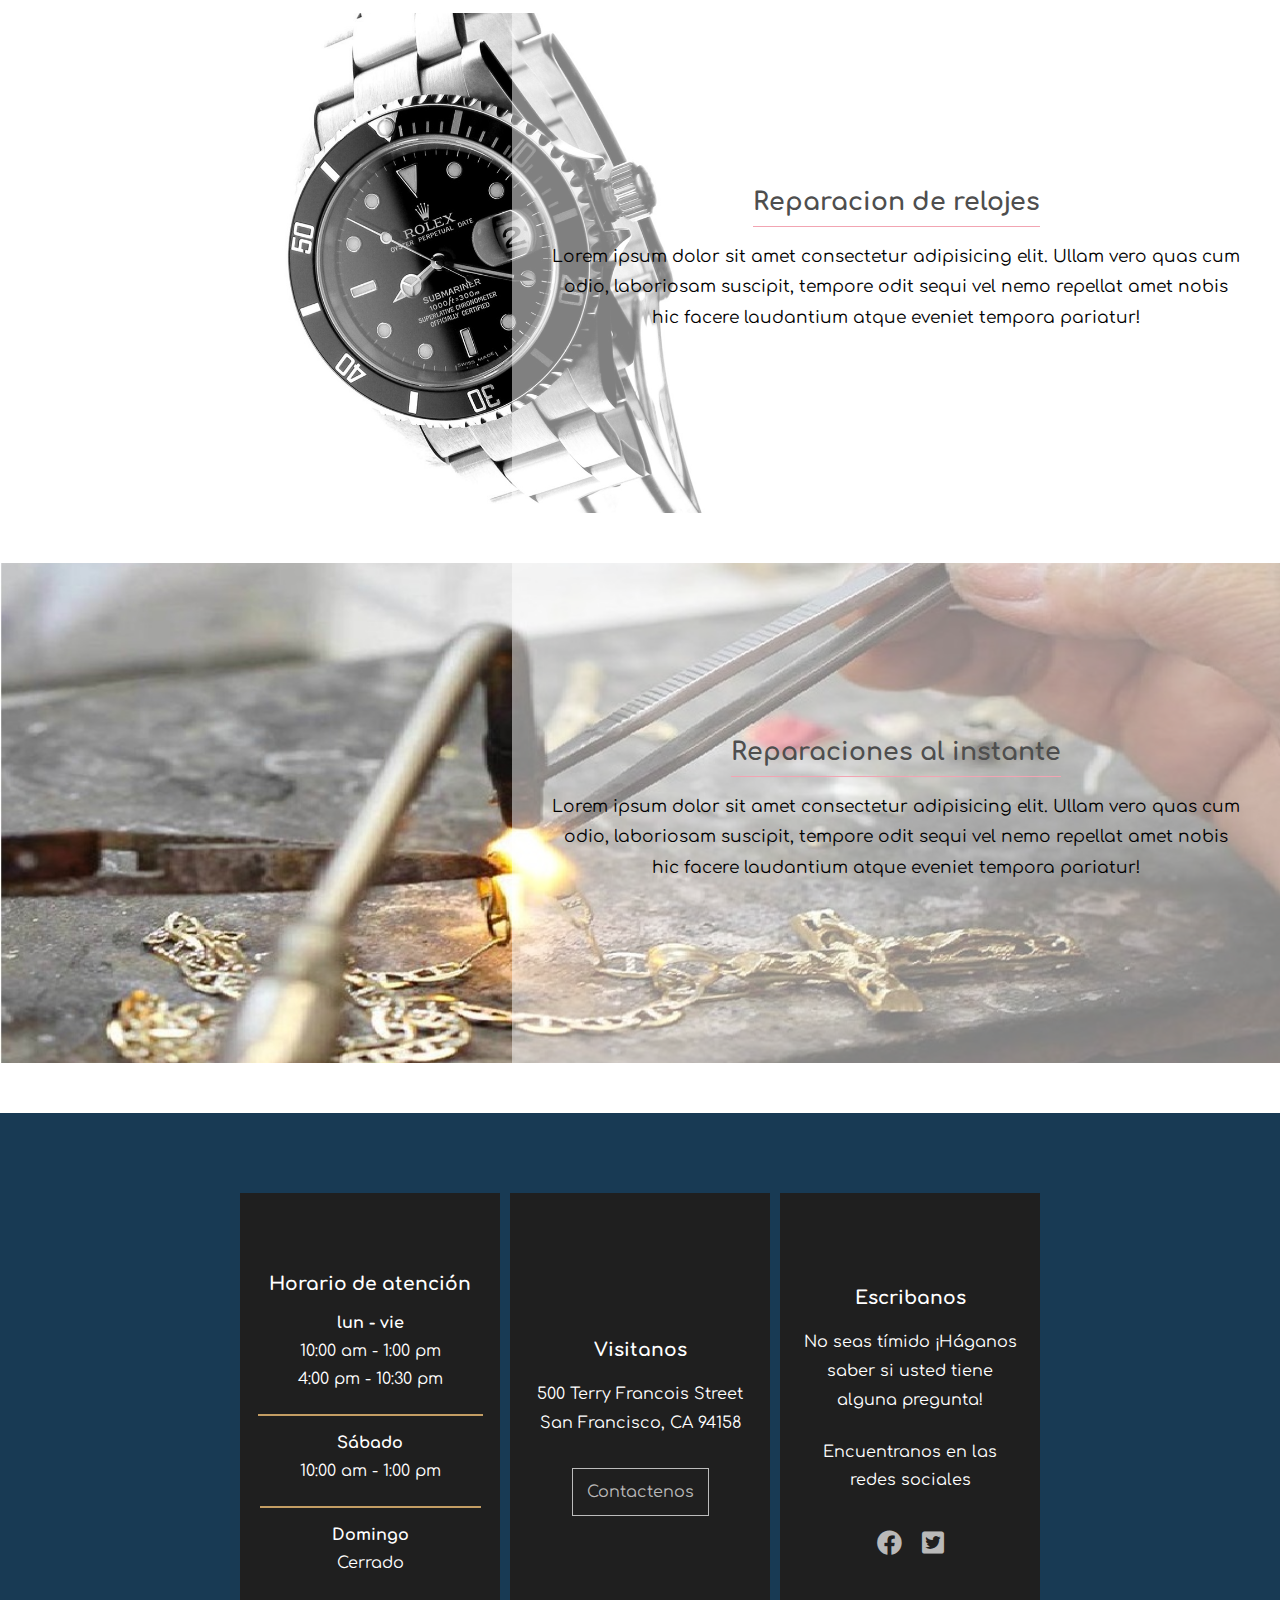
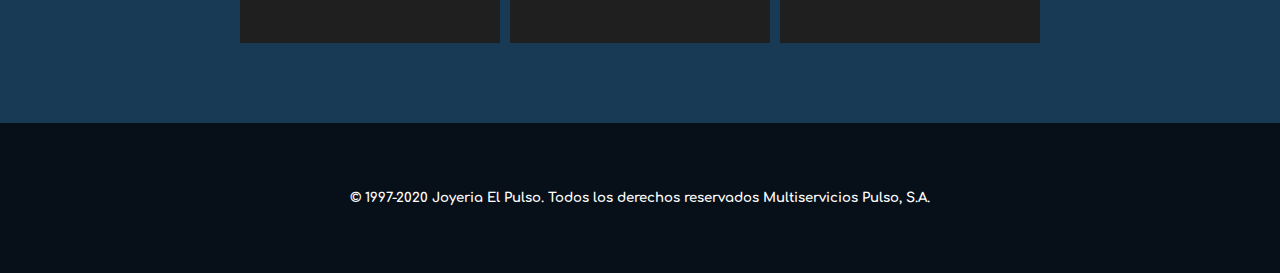
==== commit e50527ea: "Media Query reponsive menu, social" ====
--- a/index.html
+++ b/index.html
@@ -17,35 +17,36 @@
     <div class="padre">
         <!-- encabezado incluyendo el menu y logo  -->
         <!-- ----------------------------- -->
-        <header class="header"> 
-            <!-- logo de la empresa -->
-            <div class="contenedor">
-        
-            <input type="checkbox" id="menu-bar">
-            <label for="menu-bar"><i class="fas fa-bars"></i><span>menu</span></label>
-
-            <nav class="menu">
-              <a class="" href="#">Inicio</span></a>
-              <a class="" href="#">Nosotros</span></a>
-              <a class="" href="#">Ofertas</span></a>
-              <a class="" href="#">Servicio</span></a>
-              <a class="" href="#">Contactos</span> </a>
-            </nav>
-
-            <div class="logo">
-              <h1>Joyeria</h1>
-            </div>
-            
-
-            <div class="social">
-              <div><a href="#"><span class="off">Facebook</span><i class="fab fa-facebook"></i></a></div>
-              <div><a href="#"><span class="off">Twitter</span><i class="fab fa-twitter-square"></i></a></div>
-              <div><a href="#"><span class="off"></span><i class="fas fa-search"></i></a></div>
-            </div>
-
-            <!-- menu de opciones y logo de redes sociales -->
-          </div>    
-        </header>
+       
+<header class="header"> 
+  <!-- logo de la empresa -->
+  <div class="contenedor">
+
+  <input type="checkbox" id="menu-bar">
+  <label for="menu-bar"><i class="fas fa-bars"></i><span>menu</span></label>
+
+  <nav class="menu">
+    <a class="" href="#">Inicio</span></a>
+    <a class="" href="#">Nosotros</span></a>
+    <a class="" href="#">Ofertas</span></a>
+    <a class="" href="#">Servicio</span></a>
+    <a class="" href="#">Contactos</span> </a>
+  </nav>
+
+  <div class="logo">
+    <h1>Joyeria</h1>
+  </div>
+  
+
+  <div class="social">
+    <div><a href="#"><span class="off">Facebook</span><i class="fab fa-facebook"></i></a></div>
+    <div><a href="#"><span class="off">Twitter</span><i class="fab fa-twitter-square"></i></a></div>
+    <div><a href="#"><span class="off"></span><i class="fas fa-search"></i></a></div>
+  </div>
+
+  <!-- menu de opciones y logo de redes sociales -->
+</div>    
+</header>
         <!-- ----------------------------- -->
         <!-- comienza slider -->
       <section class="section">   
